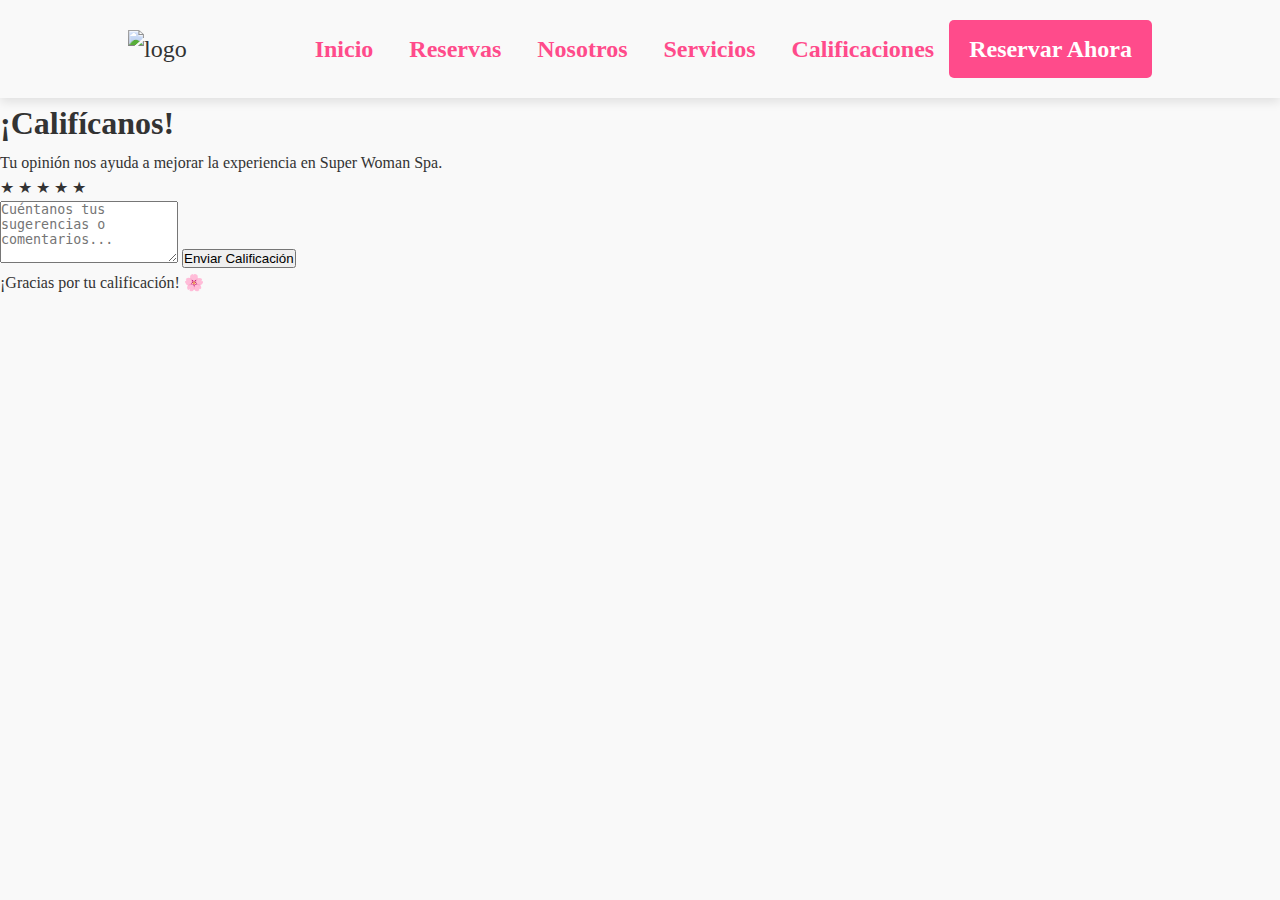
==== Calificanos.html @ a995517a "Cambios, página de error, página califícanos" ====
<!DOCTYPE html>
<html lang="es">
<head>
    <meta charset="UTF-8">
    <meta name="viewport" content="width=device-width, initial-scale=1.0">
    <title>Super Woman Spa</title>
    <link href="https://db.onlinewebfonts.com/c/a831675c355af267d4dade89bf89e1f2?family=F29LT+Riwaya+Italic" rel="stylesheet">
    <link href="https://db.onlinewebfonts.com/c/19124edd5c00bc200fbe44c474ad012f?family=Source+Serif+Pro" rel="stylesheet">
    <link rel="stylesheet" href="Estilos/estilos.css">
</head>
<body>
    <header>
        <img src="https://raw.githubusercontent.com/MontesTapiero/SuperWoman/refs/heads/main/img/logoTransparente.png" alt="logo">
        <nav>
            <a href="index.html">Inicio</a>
            <a href="reservas.html">Reservas</a>
            <a href="nosotros.html">Nosotros</a>
            <a href="servicios.html">Servicios</a>
            <a href="calificaciones.html">Calificaciones</a>
        </nav>
        <a href="#reservar" class="btn-reservar">Reservar Ahora</a>
    </header>
    <h1>¡Califícanos!</h1>
    <p>Tu opinión nos ayuda a mejorar la experiencia en Super Woman Spa.</p>

    <!-- Sección de calificación de estrellas -->
    <div class="rating" id="rating">
        <label data-score="1">&#9733;</label>
        <label data-score="2">&#9733;</label>
        <label data-score="3">&#9733;</label>
        <label data-score="4">&#9733;</label>
        <label data-score="5">&#9733;</label>
    </div>

    <!-- Comentario del cliente -->
    <textarea id="comment" rows="4" placeholder="Cuéntanos tus sugerencias o comentarios..."></textarea>

    <!-- Botón para enviar -->
    <button onclick="submitRating()">Enviar Calificación</button>

    <!-- Mensaje de agradecimiento -->
    <div class="thank-you-message" id="thankYouMessage">
        ¡Gracias por tu calificación! 🌸
    </div>

    <script>
        // JavaScript para captura de estrellas y envío de calificación
        let selectedScore = 0;

        // Agregar evento de clic a cada estrella
        document.querySelectorAll('.rating label').forEach(label => {
            label.addEventListener('click', () => {
                selectedScore = label.getAttribute('data-score');
                updateStars(selectedScore);
            });
        });

        // Función para actualizar el estilo de las estrellas seleccionadas
        function updateStars(score) {
            document.querySelectorAll('.rating label').forEach(label => {
                label.classList.toggle('selected', label.getAttribute('data-score') <= score);
            });
        }

        // Función para manejar el envío de calificación
        function submitRating() {
            const comment = document.getElementById('comment').value;
            if (selectedScore > 0) {
                console.log('Calificación:', selectedScore);
                console.log('Comentario:', comment);
                
                // Mostrar mensaje de agradecimiento
                document.getElementById('thankYouMessage').style.display = 'block';

                // Limpiar selección de estrellas y comentario después de enviar
                setTimeout(() => {
                    updateStars(0);
                    document.getElementById('comment').value = '';
                    selectedScore = 0;
                    document.getElementById('thankYouMessage').style.display = 'none';
                }, 3000);
            } else {
                alert('Por favor selecciona una calificación.');
            }
        }
    </script>
</body>
</html>
---- Estilos/estilos.css ----
* {
    box-sizing: border-box; /* Ajusta el tamaño de los elementos para incluir el padding y el borde en el ancho total */
    margin: 0; /* Elimina el margen predeterminado de todos los elementos */
    padding: 0; /* Elimina el relleno predeterminado de todos los elementos */
}
body {
    font-family: "F29LT Riwaya Italic"; /* Define la fuente principal para el cuerpo del documento */
    background-color: #f9f9f9; /* Color de fondo para toda la página */
    color: #333; /* Color de texto general */
    line-height: 1.6; /* Altura de línea para mejorar la legibilidad */
}
p {
    font-family: "Source Serif Pro"; /* Fuente específica para los párrafos */
}

/* Encabezado */
header {
    font-size: 24px; /* Tamaño de fuente para el encabezado */
    display: flex; /* Define un diseño de contenedor flexible */
    justify-content: space-between; /* Espacia los elementos en los extremos del contenedor */
    align-items: center; /* Alinea verticalmente los elementos al centro */
    padding: 20px 10%; /* Relleno alrededor del encabezado, con márgenes laterales del 10% */
    background: transparent; /* Hace que el fondo sea completamente transparente */
    box-shadow: 0 4px 10px rgba(0, 0, 0, 0.1); /* Sombra sutil debajo del encabezado */
    position: static;
    top: 0; /* Fija el encabezado en la parte superior de la página */
    left: 0; /* Alinea el encabezado al borde izquierdo */
    width: 100%; /* Ocupa todo el ancho de la ventana */
    z-index: 1000; /* Garantiza que el encabezado esté por encima de otros elementos */
}
header h1 {
    font-size: 1.5em; /* Tamaño de fuente para el título en el encabezado */
    font-weight: bold; /* Estilo de fuente en negrita */
    color: #333; /* Color del título */
}
header nav {
    margin-left: auto; /* Empuja el elemento nav hacia la izquierda */
}
header nav a {
    margin: 0 15px; /* Espacio entre los enlaces de navegación */
    text-decoration: none; /* Quita el subrayado de los enlaces */
    color: #ff4b8b; /* Color de los enlaces de navegación */
    font-weight: bold; /* Estilo de fuente en negrita */
}
header img {
    max-width: 100%; /* Ajusta la imagen a su contenedor */
    height: auto; /* Mantiene la proporción original de la imagen */
    margin-right: 20px; /* Espacio entre el logo y la navegación */
}
.btn-reservar {
    padding: 10px 20px; /* Relleno del botón */
    background-color: #ff4b8b; /* Color de fondo */
    color: #fff; /* Color del texto */
    border: none; /* Elimina el borde */
    border-radius: 5px; /* Bordes redondeados */
    cursor: pointer; /* Muestra el puntero en forma de mano */
    text-decoration: none; /* Sin subrayado */
    font-weight: bold; /* Texto en negrita */
}

/* Hero */
.hero {
    background-image: url('https://raw.githubusercontent.com/MontesTapiero/SuperWoman/refs/heads/main/img/PrincipalSPA.jpg'); /* Imagen de fondo */
    background-size: cover; /* La imagen cubre toda la sección */
    background-position: center; /* Centra la imagen */
    height: 60vh; /* Altura del 60% de la ventana */
    display: flex; /* Diseño flexible */
    align-items: center; /* Alineación vertical centrada */
    justify-content: center; /* Alineación horizontal centrada */
    color: #fff; /* Color del texto */
    text-align: center; /* Texto centrado */
    padding: 20px; /* Relleno de la sección */
}
.hero .hero-image {
    position: absolute; /* Posiciona la imagen en relación al contenedor */
    top: 0; /* Alineación superior */
    left: 0; /* Alineación izquierda */
    width: 100%; /* Ancho completo */
    height: 100%; /* Altura completa */
    object-fit: cover; /* Cubre toda el área del contenedor */
    z-index: -1; /* Coloca la imagen en el fondo */
}
.hero h2 {
    font-size: 2.5em; /* Tamaño de fuente para el título */
    font-weight: bold; /* Negrita */
    margin-bottom: 10px; /* Espacio debajo del título */
}
.hero p {
    font-size: 1.2em; /* Tamaño de fuente para el párrafo */
    margin-bottom: 20px; /* Espacio debajo del párrafo */
    color: #fff; /* Color del texto */
}
.hero .btn-cta {
    padding: 10px 20px; /* Relleno del botón */
    background-color: #ff4b8b; /* Color de fondo */
    color: #fff; /* Color del texto */
    border: none; /* Sin borde */
    border-radius: 5px; /* Bordes redondeados */
    cursor: pointer; /* Cursor en forma de mano */
    text-decoration: none; /* Sin subrayado */
}
/* Contenedor Jungla */
.jungla {
    display: flex;
    align-items: center; /* Centra verticalmente */
    justify-content: center; /* Centra horizontalmente */
    color: #fff; /* Color del texto */
    text-align: center; /* Texto centrado */
    padding: 20px; /* Relleno alrededor */
    height: 60vh; /* Altura de la sección */
    background-color: #fff; /* Color de fondo */
    
}
/* Imagen de la Jungla */
.jungla .jungla-image {
    width: 60%; /* Ajusta el ancho de la imagen al 60% del contenedor */
    max-width: 800px; /* Ancho máximo para pantallas grandes */
    height: auto; /* Mantiene la proporción de la imagen */
    object-fit: contain; /* Ajusta la imagen */
    border-radius: 8px; /* Bordes redondeados, opcional */
}
.jungla h2 {
    font-size: 2.5em; /* Tamaño de fuente para el título */
    font-weight: bold; /* Negrita */
    margin-bottom: 10px; /* Espacio debajo del título */
}
.jungla p {
    font-size: 1.2em; /* Tamaño de fuente para el párrafo */
    margin-bottom: 20px; /* Espacio debajo del párrafo */
    color: #fff; /* Color del texto */
}
.jungla .btn-cta {
    padding: 10px 20px; /* Relleno del botón */
    background-color: #ff4b8b; /* Color de fondo */
    color: #fff; /* Color del texto */
    border: none; /* Sin borde */
    border-radius: 5px; /* Bordes redondeados */
    cursor: pointer; /* Cursor en forma de mano */
    text-decoration: none; /* Sin subrayado */
}

/* Sección de servicios */
.services-section {
    padding: 40px 10%; /* Relleno para la sección */
    text-align: center; /* Texto centrado */
}
.services-section h2 {
    font-size: 1.8em; /* Tamaño de fuente */
    margin-bottom: 20px; /* Espacio debajo del título */
    font-weight: bold; /* Negrita */
    color: #333; /* Color del título */
}
.service-container {
    display: flex; /* Contenedor flexible */
    flex-wrap: wrap; /* Permite que los elementos se ajusten en múltiples filas */
    gap: 20px; /* Espacio entre los elementos */
}
.service-item {
    background-color: #fff; /* Fondo blanco */
    border-radius: 10px; /* Bordes redondeados */
    flex: 1 1 calc(33.333% - 20px); /* Elementos con ancho ajustable */
    padding: 20px; /* Relleno del contenedor */
    box-shadow: 0 4px 12px rgba(0, 0, 0, 0.1); /* Sombra del contenedor */
    text-align: left; /* Texto alineado a la izquierda */
    display: flex; /* Contenedor flexible */
    align-items: center; /* Elementos centrados verticalmente */
    gap: 20px; /* Espacio entre los elementos internos */
}
.service-item img {
    width: 30%; /* Ancho del 30% del contenedor */
    height: auto; /* Mantiene la proporción */
    border-radius: 10px; /* Bordes redondeados */
    max-width: 100%; /* Limita el ancho al contenedor */
}
.service-item h3 {
    font-size: 1.3em; /* Tamaño de fuente */
    font-weight: bold; /* Negrita */
    margin-bottom: 10px; /* Espacio debajo del título */
    color: #333; /* Color del título */
}
.service-item p {
    font-size: 1em; /* Tamaño de fuente */
    color: #666; /* Color del texto */
    margin-bottom: 10px; /* Espacio debajo del párrafo */
}
.btn-service {
    background-color: #ff4b8b; /* Color de fondo */
    color: #fff; /* Color del texto */
    padding: 10px 15px; /* Relleno del botón */
    border: none; /* Sin borde */
    border-radius: 5px; /* Bordes redondeados */
    cursor: pointer; /* Cursor en forma de mano */
    text-decoration: none; /* Sin subrayado */
    display: inline-block; /* Se comporta como un bloque en línea */
}
/* Servicios adicionales */
.extra-services {
    display: flex; /* Contenedor flexible */
    gap: 15px; /* Espacio entre los elementos */
    justify-content: space-around; /* Distribuye los elementos de manera uniforme */
    margin-top: 20px; /* Espacio superior */
    flex-wrap: wrap; /* Permite que los elementos se ajusten en varias filas si es necesario */
}
.extra-services .extra-service-item {
    text-align: center; /* Centra el texto */
    background-color: #fff; /* Fondo blanco */
    padding: 10px; /* Relleno dentro del contenedor */
    border-radius: 8px; /* Bordes redondeados */
    width: 300px; /* Ancho fijo para cada elemento */
    height: 400px; /* Altura fija para cada elemento */
    box-shadow: 0 4px 10px rgba(0, 0, 0, 0.1); /* Sombra debajo del elemento */
}
.extra-services img {
    width: 100%; /* Imagen ocupa el ancho completo del contenedor */
    border-radius: 8px; /* Bordes redondeados */
    margin-bottom: 10px; /* Espacio debajo de la imagen */
    height: auto; /* Mantiene la proporción original */
}
.extra-services h4 {
    font-size: 1em; /* Tamaño de fuente */
    font-weight: bold; /* Texto en negrita */
    color: #333; /* Color del título */
}
.extra-services p {
    font-size: 0.9em; /* Tamaño de fuente */
    color: #666; /* Color del texto */
}

/* Estilos para el footer */
footer {
    background-color: #333; /* Fondo oscuro */
    color: #fff; /* Color del texto */
    text-align: center; /* Texto centrado */
    padding: 20px; /* Relleno del footer */
    position: relative; /* Posiciona el footer en relación a su contenedor */
    bottom: 0; /* Coloca el footer en la parte inferior */
    width: 100%; /* Ancho completo de la ventana */
}
footer a {
    color: #ff4b8b; /* Color de los enlaces */
    text-decoration: none; /* Sin subrayado */
    margin: 0 10px; /* Espacio lateral entre enlaces */
    font-weight: bold; /* Negrita */
}
footer a:hover {
    text-decoration: underline; /* Subrayado al pasar el cursor */
}
footer .social-icons img {
    width: 30px; /* Ancho de los íconos sociales */
    margin: 0 10px; /* Espacio entre íconos */
}

/* Navegación */
nav ul {
    display: flex; /* Lista de navegación en línea */
    list-style: none; /* Sin viñetas en la lista */
    padding: 0; /* Sin relleno */
    margin: 0; /* Sin margen */
}
nav ul li {
    margin-left: 20px; /* Espacio entre los elementos de la lista */
}
nav ul li a {
    text-decoration: none; /* Sin subrayado */
    color: #333; /* Color de los enlaces */
}

/* Imagen en Hero */
.hero img {
    width: 100%; /* Imagen ocupa el ancho completo del contenedor */
    height: auto; /* Mantiene la proporción original */
}

/* Texto en Hero */
.hero-text {
    position: absolute; /* Texto sobrepuesto en la imagen */
    top: 50%; /* Centrado verticalmente */
    left: 50%; /* Centrado horizontalmente */
    transform: translate(-50%, -50%); /* Ajusta el texto al centro */
    font-size: 36px; /* Tamaño de fuente */
    font-weight: bold; /* Texto en negrita */
}

/* Barra de búsqueda */
.search-bar {
    position: fixed; /* Barra de búsqueda fija en pantalla */
    top: 20px; /* Distancia desde la parte superior de la pantalla */
    right: 20px; /* Barra al borde derecho */
    display: flex; /* Elementos internos alineados en fila */
    background-color: #fff; /* Fondo blanco */
    border-radius: 20px; /* Bordes redondeados */
    padding: 5px 15px; /* Relleno dentro de la barra */
    box-shadow: 0 4px 8px rgba(0, 0, 0, 0.2); /* Sombra debajo de la barra */
    z-index: 1000; /* La coloca por encima de otros elementos */
    width: 250px; /* Ancho fijo */
}
.search-bar input {
    border: none; /* Sin borde */
    outline: none; /* Sin borde al hacer clic */
    padding: 8px; /* Relleno en el campo de entrada */
    font-size: 1em; /* Tamaño de fuente */
    width: 100%; /* Ocupa todo el ancho disponible */
}
.search-bar button {
    background-color: #ff4b8b; /* Color de fondo del botón */
    color: white; /* Color del texto */
    border: none; /* Sin borde */
    padding: 8px 15px; /* Relleno del botón */
    border-radius: 50%; /* Botón circular */
    cursor: pointer; /* Cursor en forma de mano */
    margin-left: 10px; /* Espacio a la izquierda del botón */
}
.search-bar button:hover {
    background-color: #e0437a; /* Color de fondo en hover */
}

/* Servicios */
.services {
    padding: 20px; /* Relleno de la sección */
    text-align: center; /* Texto centrado */
    display: flex; /* Contenedor flexible */
    flex-direction: column; /* Elementos en columna */
    padding: 1em; /* Relleno */
}
.services h2 {
    font-size: 24px; /* Tamaño de fuente */
    margin-bottom: 20px; /* Espacio debajo del título */
}
.services-container {
    display: flex; /* Contenedor flexible */
    justify-content: center; /* Centra los elementos */
    flex-wrap: wrap; /* Permite el ajuste en múltiples filas */
}
.service-card {
    margin: 10px; /* Espacio alrededor de la tarjeta */
    width: 120px; /* Ancho fijo */
    text-align: center; /* Texto centrado */
}
.service-card img {
    width: 100%; /* Imagen ocupa el ancho completo */
    height: auto; /* Mantiene la proporción */
    border-radius: 10px; /* Bordes redondeados */
}
.service-card p {
    margin-top: 10px; /* Espacio superior */
    font-weight: bold; /* Texto en negrita */
}
.service-details {
    display: flex; /* Contenedor flexible */
    flex-direction: column; /* Elementos en columna */
    align-items: center; /* Alineación centrada */
    margin: 20px 0; /* Espacio vertical alrededor */
}
.service-details .detail {
    background-color: #fff; /* Fondo blanco */
    display: flex; /* Contenedor flexible */
    border-radius: 10px; /* Bordes redondeados */
    overflow: hidden; /* Oculta el contenido desbordado */
    box-shadow: 0 4px 8px rgba(0, 0, 0, 0.2); /* Sombra */
    margin: 10px 0; /* Espacio vertical */
    width: 80%; /* Ancho del contenedor */
}
.service-details img {
    width: 40%; /* Imagen ocupa el 40% del ancho */
    height: auto; /* Mantiene la proporción */
    object-fit: cover; /* Ajusta la imagen a su contenedor */
}
.service-text {
    padding: 15px; /* Relleno de texto */
    width: 60%; /* Texto ocupa el 60% del contenedor */
}
.service-text h3 {
    margin: 0; /* Sin margen superior */
    font-size: 18px; /* Tamaño de fuente */
    color: #333; /* Color del texto */
}
.service-text p {
    font-size: 14px; /* Tamaño de fuente */
    color: #555; /* Color del texto */
}

/* Paginación */
.pagination {
    display: flex; /* Contenedor flexible */
    justify-content: center; /* Centra los elementos */
    margin: 20px 0; /* Espacio alrededor */
}
.pagination a {
    margin: 0 5px; /* Espacio lateral entre enlaces */
    padding: 8px 12px; /* Relleno de cada enlace */
    border: 1px solid #ddd; /* Borde del enlace */
    color: #333; /* Color del texto */
    text-decoration: none; /* Sin subrayado */
    border-radius: 5px; /* Bordes redondeados */
}
.pagination a.active {
    background-color: #ff0077; /* Color de fondo para el enlace activo */
    color: white; /* Color del texto del enlace activo */
}

/* Barra de navegación */
.navbar {
    display: flex; /* Elementos alineados en fila */
    justify-content: space-between; /* Espacio entre los extremos */
    background-color: #333; /* Fondo oscuro */
    padding: 15px 30px; /* Relleno en los extremos */
}
.navbar a {
    color: #fff; /* Color del texto */
    text-decoration: none; /* Sin subrayado */
    padding: 10px 20px; /* Relleno alrededor del enlace */
}
.navbar a:hover {
    background-color: #444; /* Color de fondo en hover */
    border-radius: 5px; /* Bordes redondeados al pasar el cursor */
}

/* Calendario */
.calendar {
    display: grid; /* Contenedor en cuadrícula */
    grid-template-columns: repeat(7, 1fr); /* 7 columnas de igual tamaño */
    gap: 10px; /* Espacio entre los elementos */
    padding: 20px; /* Relleno de la sección */
    background-color: #f7f7f7; /* Fondo claro */
    border-radius: 8px; /* Bordes redondeados */
}
.calendar .day {
    text-align: center; /* Texto centrado */
    padding: 15px; /* Relleno dentro del día */
    background-color: #fff; /* Fondo blanco */
    border-radius: 5px; /* Bordes redondeados */
    box-shadow: 0 2px 5px rgba(0, 0, 0, 0.1); /* Sombra leve */
}
.calendar .day.today {
    background-color: #ff4b8b; /* Fondo para el día actual */
    color: #fff; /* Color del texto en el día actual */
}

/* Breadcrumb (Ruta de navegación) */
.breadcrumb {
    display: flex; /* Contenedor flexible */
    align-items: center; /* Alinea los elementos verticalmente */
    padding: 10px 0; /* Relleno vertical */
    list-style: none; /* Sin viñetas */
}
.breadcrumb li {
    color: #333; /* Color del texto */
    font-size: 0.9em; /* Tamaño de fuente */
}
.breadcrumb li + li::before {
    content: ">"; /* Separador entre elementos */
    margin: 0 5px; /* Espacio alrededor del separador */
    color: #999; /* Color del separador */
}

/* Botones */
.button-primary {
    background-color: #ff0077; /* Fondo principal */
    color: #fff; /* Color del texto */
    border: none; /* Sin borde */
    padding: 10px 20px; /* Relleno dentro del botón */
    border-radius: 25px; /* Bordes redondeados */
    cursor: pointer; /* Cursor en forma de mano */
    font-size: 1em; /* Tamaño de fuente */
}
.button-primary:hover {
    background-color: #e0437a; /* Fondo en hover */
}
.button-secondary {
    background-color: #333; /* Fondo secundario */
    color: #fff; /* Color del texto */
    border: none; /* Sin borde */
    padding: 10px 20px; /* Relleno dentro del botón */
    border-radius: 25px; /* Bordes redondeados */
    cursor: pointer; /* Cursor en forma de mano */
    font-size: 1em; /* Tamaño de fuente */
}
.button-secondary:hover {
    background-color: #444; /* Fondo en hover */
}

/* Formularios */
.form-group {
    display: flex; /* Contenedor flexible */
    flex-direction: column; /* Elementos en columna */
    margin-bottom: 15px; /* Espacio debajo de cada grupo */
}
.form-group label {
    margin-bottom: 5px; /* Espacio debajo de la etiqueta */
    font-weight: bold; /* Texto en negrita */
    color: #333; /* Color de la etiqueta */
}
.form-group input,
.form-group textarea,
.form-group select {
    padding: 10px; /* Relleno interno */
    border: 1px solid #ddd; /* Borde gris claro */
    border-radius: 5px; /* Bordes redondeados */
    font-size: 1em; /* Tamaño de fuente */
}
.form-group input:focus,
.form-group textarea:focus,
.form-group select:focus {
    border-color: #ff4b8b; /* Borde en foco */
    outline: none; /* Sin borde adicional en foco */
}

/* Mensajes de alerta */
.alert {
    padding: 15px; /* Relleno del mensaje */
    margin-bottom: 20px; /* Espacio inferior */
    border-radius: 5px; /* Bordes redondeados */
    color: #fff; /* Color del texto */
}
.alert-success {
    background-color: #28a745; /* Fondo de éxito */
}
.alert-warning {
    background-color: #ffc107; /* Fondo de advertencia */
}
.alert-danger {
    background-color: #dc3545; /* Fondo de error */
}
.alert-info {
    background-color: #17a2b8; /* Fondo de información */
}

/* Tarjetas */
.card {
    background-color: #fff; /* Fondo blanco */
    border-radius: 8px; /* Bordes redondeados */
    box-shadow: 0 4px 8px rgba(0, 0, 0, 0.1); /* Sombra */
    padding: 20px; /* Relleno */
    margin: 10px; /* Margen alrededor de la tarjeta */
}
.card-title {
    font-size: 1.2em; /* Tamaño de fuente del título */
    font-weight: bold; /* Título en negrita */
    margin-bottom: 10px; /* Espacio inferior del título */
    color: #333; /* Color del título */
}
.card-content {
    font-size: 0.9em; /* Tamaño de fuente del contenido */
    color: #666; /* Color del texto */
}
.card-footer {
    text-align: right; /* Alineación a la derecha */
    margin-top: 15px; /* Espacio superior */
}
.card-footer a {
    color: #ff4b8b; /* Color del enlace en el footer */
    text-decoration: none; /* Sin subrayado */
}

/* Media queries para adaptabilidad */
@media (max-width: 768px) {
    .navbar {
        flex-direction: column; /* Elementos en columna en pantallas pequeñas */
        align-items: center; /* Centrados horizontalmente */
    }
    .extra-services {
        flex-direction: column; /* Elementos en columna */
    }
    .services-container {
        flex-direction: column; /* Elementos en columna */
    }
    .service-details {
        flex-direction: column; /* Elementos en columna */
    }
}

/* Estilo básico para la tabla */
table {
    width: 60%; /* Ancho de la tabla en el 60% del contenedor */
    height: 20px; /* Altura mínima */
    border-collapse: collapse; /* Elimina los espacios entre celdas */
    margin: 50px auto 0px auto; /* Centra la tabla horizontalmente y le da margen superior */
    font-family: Arial, sans-serif; /* Fuente de la tabla */
    cursor: pointer; /* Cambia el cursor al pasar el ratón */
}
th, td {
    border: 1px solid #ddd; /* Borde claro alrededor de cada celda */
    text-align: left; /* Alinea el texto a la izquierda */
    padding: 10px; /* Relleno interno en las celdas */
    font-size: 14px; /* Tamaño de fuente */
}
th {
    background-color: #e0437a; /* Color de fondo de las celdas de encabezado */
    color: white; /* Texto blanco en el encabezado */
}
td {
    background-color: #60a3bc; /* Fondo de las celdas de datos */
    color: #e0437a; /* Color del texto */
    width: 150%; /* Ancho específico */
}

/* Asegura que los días y horarios se distribuyan de forma apropiada */
td span {
    display: inline-table; /* Los elementos internos se organizan en tabla */
}

/* Estilo para las filas alternadas */
tr:nth-child(even) {
    background-color: #f2f2f2; /* Fondo claro para filas pares */
}

/* Resalta la fila al pasar el ratón */
tr:hover {
    background-color: #60a3bc; /* Fondo azul en hover */
    color: #fff; /* Texto blanco en hover */
}
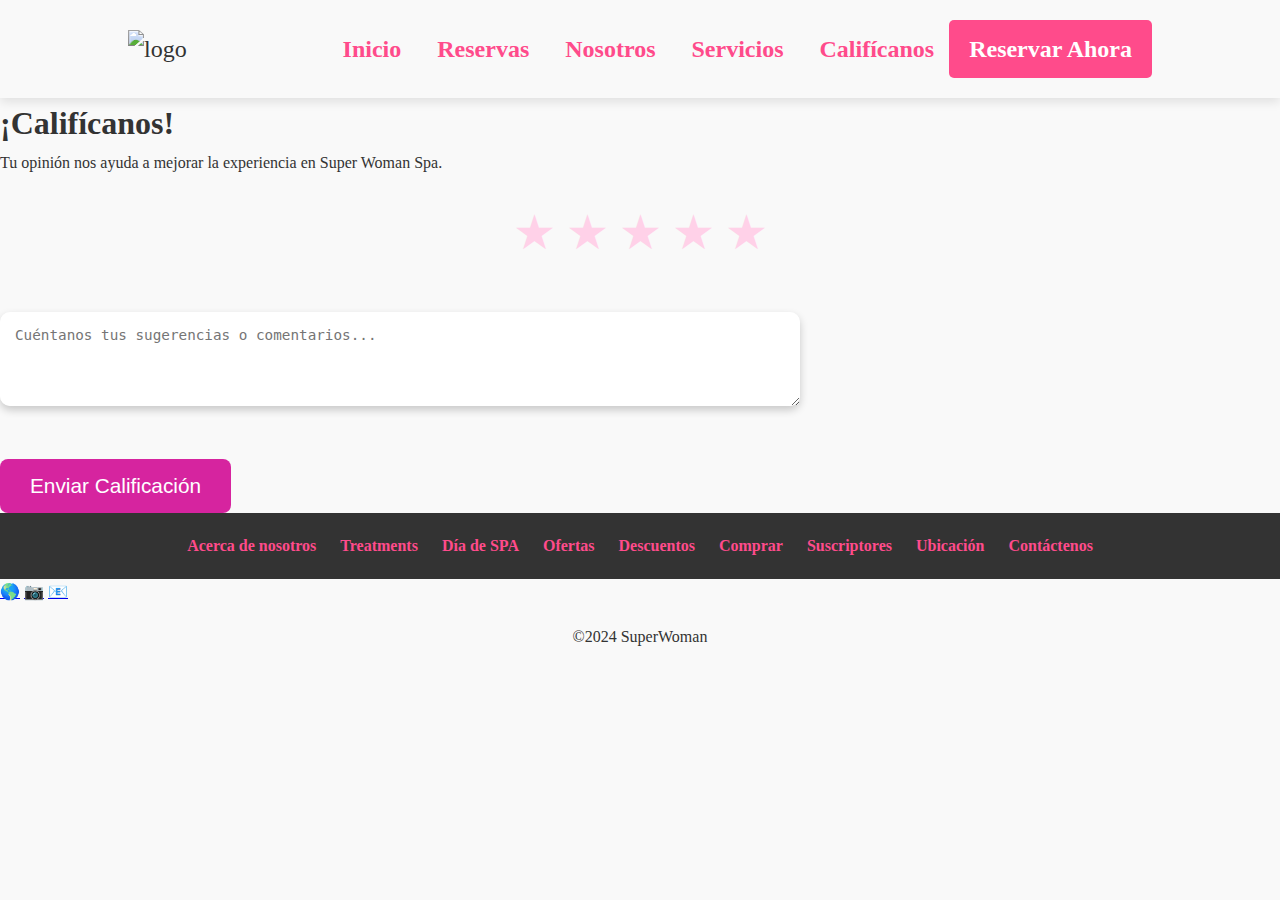
==== commit d3b872a9: "Cambios" ====
--- a/Calificanos.html
+++ b/Calificanos.html
@@ -7,19 +7,89 @@
     <link href="https://db.onlinewebfonts.com/c/a831675c355af267d4dade89bf89e1f2?family=F29LT+Riwaya+Italic" rel="stylesheet">
     <link href="https://db.onlinewebfonts.com/c/19124edd5c00bc200fbe44c474ad012f?family=Source+Serif+Pro" rel="stylesheet">
     <link rel="stylesheet" href="Estilos/estilos.css">
+
+    <style>
+        
+        /* Sección de estrellas */
+        .rating {
+            display: flex;
+            justify-content: center;
+            gap: 10px;
+            margin: 20px 0;
+            animation: fadeInDown 1.5s ease-in-out;
+        }
+
+        .rating label {
+            font-size: 3em;
+            color: #ffd1e8;
+            cursor: pointer;
+            transition: transform 0.3s, color 0.3s;
+        }
+
+        .rating label:hover,
+        .rating label.selected {
+            color: #ff6699;
+            transform: scale(1.3);
+        }
+
+        /* Campo de comentarios */
+        textarea {
+            width: 80%;
+            max-width: 800px;
+            padding: 15px;
+            margin: 20px 0;
+            border: none;
+            border-radius: 10px;
+            font-size: 1.1em;
+            background: rgba(255, 255, 255, 0.9);
+            color: #333;
+            box-shadow: 0 4px 8px rgba(0, 0, 0, 0.2);
+            animation: fadeInDown 1.8s ease-in-out;
+        }
+
+        /* Botón de envío */
+        button {
+            padding: 15px 30px;
+            font-size: 1.3em;
+            color: #fff;
+            background-color: #d6249f;
+            border: none;
+            border-radius: 8px;
+            cursor: pointer;
+            transition: background-color 0.3s, transform 0.2s;
+            animation: fadeInDown 2s ease-in-out;
+        }
+
+        button:hover {
+            background-color: #b31f7e;
+            transform: scale(1.05);
+        }
+
+        /* Mensaje de agradecimiento */
+        .thank-you-message {
+            display: none;
+            font-size: 1.4em;
+            color: #fff;
+            margin-top: 20px;
+            animation: fadeIn 0.5s ease;
+        }
+
+    
+    </style>
 </head>
 <body>
     <header>
-        <img src="https://raw.githubusercontent.com/MontesTapiero/SuperWoman/refs/heads/main/img/logoTransparente.png" alt="logo">
+        <img src="https://raw.githubusercontent.com/MontesTapiero/SuperWoman/refs/heads/main/img/logoTransparente.png" alt="logo" width="160vh">
         <nav>
-            <a href="index.html">Inicio</a>
-            <a href="reservas.html">Reservas</a>
-            <a href="nosotros.html">Nosotros</a>
-            <a href="servicios.html">Servicios</a>
-            <a href="calificaciones.html">Calificaciones</a>
+            <a href="Inicio.html">Inicio</a>
+            <a href="Reservas.html">Reservas</a>
+            <a href="Nosotros.html">Nosotros</a>
+            <a href="Servicios.html">Servicios</a>
+            <a href="Calificanos.html">Califícanos</a>
         </nav>
         <a href="#reservar" class="btn-reservar">Reservar Ahora</a>
     </header>
+    <section>
     <h1>¡Califícanos!</h1>
     <p>Tu opinión nos ayuda a mejorar la experiencia en Super Woman Spa.</p>
 
@@ -33,7 +103,7 @@
     </div>
 
     <!-- Comentario del cliente -->
-    <textarea id="comment" rows="4" placeholder="Cuéntanos tus sugerencias o comentarios..."></textarea>
+    <textarea id="comment" rows="4" placeholder="Cuéntanos tus sugerencias o comentarios..."></textarea><br><br>
 
     <!-- Botón para enviar -->
     <button onclick="submitRating()">Enviar Calificación</button>
@@ -42,6 +112,7 @@
     <div class="thank-you-message" id="thankYouMessage">
         ¡Gracias por tu calificación! 🌸
     </div>
+    </section>
 
     <script>
         // JavaScript para captura de estrellas y envío de calificación
@@ -84,5 +155,26 @@
             }
         }
     </script>
+
+<footer class="footer">
+    <a href="#">Acerca de nosotros</a>
+    <a href="#">Treatments</a>
+    <a href="#">Día de SPA</a>
+    <a href="#">Ofertas</a>
+    <a href="#">Descuentos</a>
+    <a href="#">Comprar</a>
+    <a href="#">Suscriptores</a>
+    <a href="#">Ubicación</a>
+    <a href="#">Contáctenos</a>
+</footer>
+
+<div class="social-icons">
+    <a href="#">&#x1F30E;</a>
+    <a href="#">&#x1F4F7;</a>
+    <a href="#">&#x1F4E7;</a>
+</div>
+
+<p style="text-align: center; margin: 20px 0;">&copy;2024 SuperWoman</p>
+
 </body>
 </html>--- a/Estilos/estilos.css
+++ b/Estilos/estilos.css
@@ -60,7 +60,8 @@
 
 /* Hero */
 .hero {
-    background-image: url('https://raw.githubusercontent.com/MontesTapiero/SuperWoman/refs/heads/main/img/PrincipalSPA.jpg'); /* Imagen de fondo */
+
+    background-image: url('https://raw.githubusercontent.com/MontesTapiero/SuperWoman/refs/heads/main/img/PrincipalSPA.png'); /* Imagen de fondo */
     background-size: cover; /* La imagen cubre toda la sección */
     background-position: center; /* Centra la imagen */
     height: 60vh; /* Altura del 60% de la ventana */
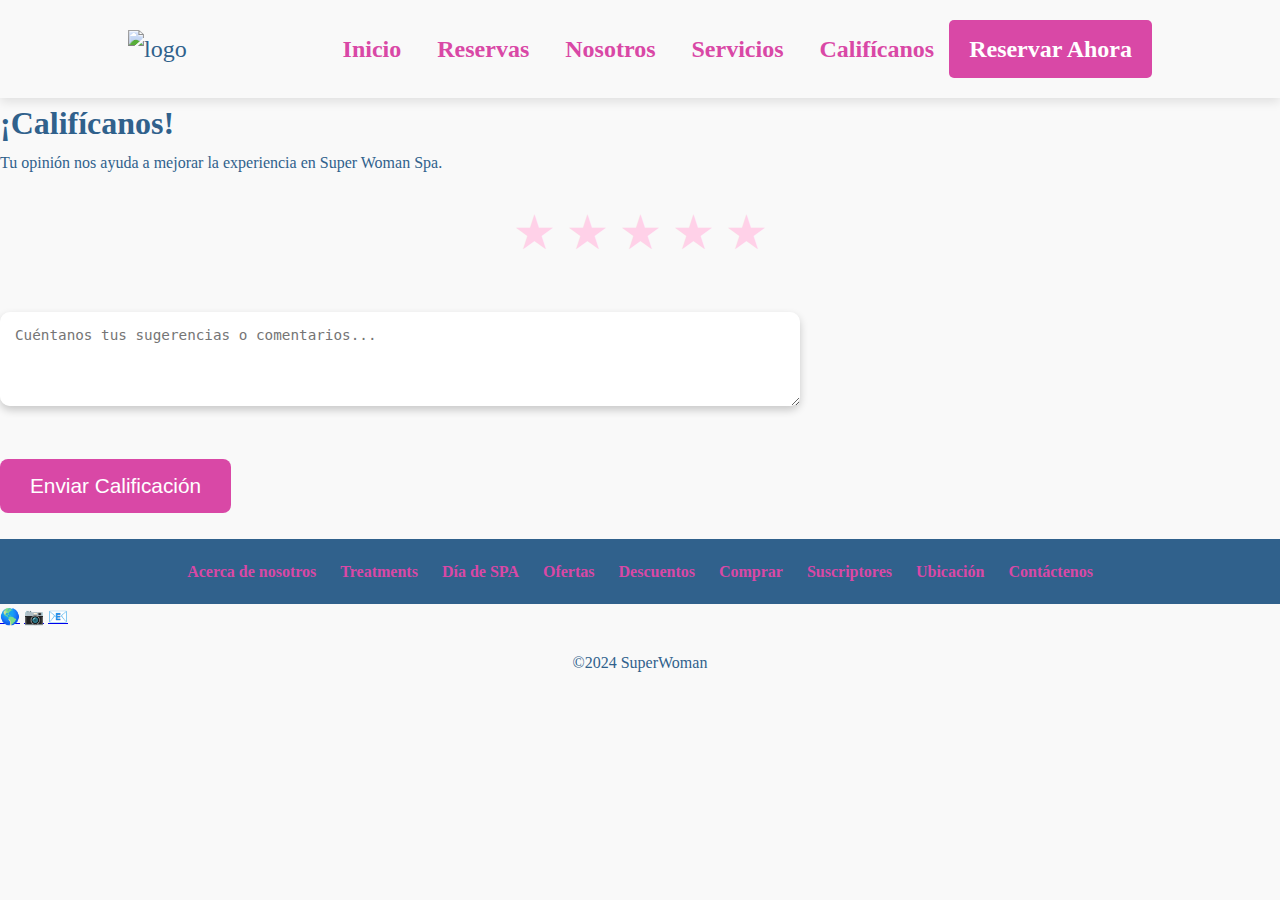
==== commit 18aa4c53: "Cambios" ====
--- a/Calificanos.html
+++ b/Calificanos.html
@@ -28,7 +28,7 @@
 
         .rating label:hover,
         .rating label.selected {
-            color: #ff6699;
+            color: #D948A6;
             transform: scale(1.3);
         }
 
@@ -52,7 +52,7 @@
             padding: 15px 30px;
             font-size: 1.3em;
             color: #fff;
-            background-color: #d6249f;
+            background-color: #D948A6;
             border: none;
             border-radius: 8px;
             cursor: pointer;
@@ -61,7 +61,7 @@
         }
 
         button:hover {
-            background-color: #b31f7e;
+            background-color: #D948A6;
             transform: scale(1.05);
         }
 
@@ -106,13 +106,13 @@
     <textarea id="comment" rows="4" placeholder="Cuéntanos tus sugerencias o comentarios..."></textarea><br><br>
 
     <!-- Botón para enviar -->
-    <button onclick="submitRating()">Enviar Calificación</button>
+    <button onclick="submitRating()">Enviar Calificación</button><br><br>
 
     <!-- Mensaje de agradecimiento -->
     <div class="thank-you-message" id="thankYouMessage">
-        ¡Gracias por tu calificación! 🌸
+        ¡Gracias por tu calificación! 
     </div>
-    </section>
+    
 
     <script>
         // JavaScript para captura de estrellas y envío de calificación
--- a/Estilos/estilos.css
+++ b/Estilos/estilos.css
@@ -6,7 +6,7 @@
 body {
     font-family: "F29LT Riwaya Italic"; /* Define la fuente principal para el cuerpo del documento */
     background-color: #f9f9f9; /* Color de fondo para toda la página */
-    color: #333; /* Color de texto general */
+    color: #30618C; /* Color de texto general */
     line-height: 1.6; /* Altura de línea para mejorar la legibilidad */
 }
 p {
@@ -31,7 +31,7 @@
 header h1 {
     font-size: 1.5em; /* Tamaño de fuente para el título en el encabezado */
     font-weight: bold; /* Estilo de fuente en negrita */
-    color: #333; /* Color del título */
+    color: #30618C; /* Color del título */
 }
 header nav {
     margin-left: auto; /* Empuja el elemento nav hacia la izquierda */
@@ -39,7 +39,7 @@
 header nav a {
     margin: 0 15px; /* Espacio entre los enlaces de navegación */
     text-decoration: none; /* Quita el subrayado de los enlaces */
-    color: #ff4b8b; /* Color de los enlaces de navegación */
+    color: #D948A6; /* Color de los enlaces de navegación */
     font-weight: bold; /* Estilo de fuente en negrita */
 }
 header img {
@@ -49,7 +49,7 @@
 }
 .btn-reservar {
     padding: 10px 20px; /* Relleno del botón */
-    background-color: #ff4b8b; /* Color de fondo */
+    background-color: #D948A6; /* Color de fondo */
     color: #fff; /* Color del texto */
     border: none; /* Elimina el borde */
     border-radius: 5px; /* Bordes redondeados */
@@ -89,11 +89,11 @@
 .hero p {
     font-size: 1.2em; /* Tamaño de fuente para el párrafo */
     margin-bottom: 20px; /* Espacio debajo del párrafo */
-    color: #fff; /* Color del texto */
+    color: #30618C; /* Color del texto */
 }
 .hero .btn-cta {
     padding: 10px 20px; /* Relleno del botón */
-    background-color: #ff4b8b; /* Color de fondo */
+    background-color: #D948A6; /* Color de fondo */
     color: #fff; /* Color del texto */
     border: none; /* Sin borde */
     border-radius: 5px; /* Bordes redondeados */
@@ -132,7 +132,7 @@
 }
 .jungla .btn-cta {
     padding: 10px 20px; /* Relleno del botón */
-    background-color: #ff4b8b; /* Color de fondo */
+    background-color: #D948A6; /* Color de fondo */
     color: #fff; /* Color del texto */
     border: none; /* Sin borde */
     border-radius: 5px; /* Bordes redondeados */
@@ -149,7 +149,7 @@
     font-size: 1.8em; /* Tamaño de fuente */
     margin-bottom: 20px; /* Espacio debajo del título */
     font-weight: bold; /* Negrita */
-    color: #333; /* Color del título */
+    color: #30618C; /* Color del título */
 }
 .service-container {
     display: flex; /* Contenedor flexible */
@@ -177,15 +177,15 @@
     font-size: 1.3em; /* Tamaño de fuente */
     font-weight: bold; /* Negrita */
     margin-bottom: 10px; /* Espacio debajo del título */
-    color: #333; /* Color del título */
+    color: #30618C; /* Color del título */
 }
 .service-item p {
     font-size: 1em; /* Tamaño de fuente */
-    color: #666; /* Color del texto */
+    color: #30618C; /* Color del texto */
     margin-bottom: 10px; /* Espacio debajo del párrafo */
 }
 .btn-service {
-    background-color: #ff4b8b; /* Color de fondo */
+    background-color: #D948A6; /* Color de fondo */
     color: #fff; /* Color del texto */
     padding: 10px 15px; /* Relleno del botón */
     border: none; /* Sin borde */
@@ -220,16 +220,16 @@
 .extra-services h4 {
     font-size: 1em; /* Tamaño de fuente */
     font-weight: bold; /* Texto en negrita */
-    color: #333; /* Color del título */
+    color: #30618C; /* Color del título */
 }
 .extra-services p {
     font-size: 0.9em; /* Tamaño de fuente */
-    color: #666; /* Color del texto */
+    color: #30618C; /* Color del texto */
 }
 
 /* Estilos para el footer */
 footer {
-    background-color: #333; /* Fondo oscuro */
+    background-color: #30618C; /* Fondo oscuro */
     color: #fff; /* Color del texto */
     text-align: center; /* Texto centrado */
     padding: 20px; /* Relleno del footer */
@@ -238,7 +238,7 @@
     width: 100%; /* Ancho completo de la ventana */
 }
 footer a {
-    color: #ff4b8b; /* Color de los enlaces */
+    color: #D948A6; /* Color de los enlaces */
     text-decoration: none; /* Sin subrayado */
     margin: 0 10px; /* Espacio lateral entre enlaces */
     font-weight: bold; /* Negrita */
@@ -263,7 +263,7 @@
 }
 nav ul li a {
     text-decoration: none; /* Sin subrayado */
-    color: #333; /* Color de los enlaces */
+    color: #30618C; /* Color de los enlaces */
 }
 
 /* Imagen en Hero */
@@ -303,7 +303,7 @@
     width: 100%; /* Ocupa todo el ancho disponible */
 }
 .search-bar button {
-    background-color: #ff4b8b; /* Color de fondo del botón */
+    background-color: #D948A6; /* Color de fondo del botón */
     color: white; /* Color del texto */
     border: none; /* Sin borde */
     padding: 8px 15px; /* Relleno del botón */
@@ -312,7 +312,7 @@
     margin-left: 10px; /* Espacio a la izquierda del botón */
 }
 .search-bar button:hover {
-    background-color: #e0437a; /* Color de fondo en hover */
+    background-color: #D948A6; /* Color de fondo en hover */
 }
 
 /* Servicios */
@@ -373,11 +373,11 @@
 .service-text h3 {
     margin: 0; /* Sin margen superior */
     font-size: 18px; /* Tamaño de fuente */
-    color: #333; /* Color del texto */
+    color: #30618C; /* Color del texto */
 }
 .service-text p {
     font-size: 14px; /* Tamaño de fuente */
-    color: #555; /* Color del texto */
+    color: #30618C; /* Color del texto */
 }
 
 /* Paginación */
@@ -390,12 +390,12 @@
     margin: 0 5px; /* Espacio lateral entre enlaces */
     padding: 8px 12px; /* Relleno de cada enlace */
     border: 1px solid #ddd; /* Borde del enlace */
-    color: #333; /* Color del texto */
+    color: #30618C; /* Color del texto */
     text-decoration: none; /* Sin subrayado */
     border-radius: 5px; /* Bordes redondeados */
 }
 .pagination a.active {
-    background-color: #ff0077; /* Color de fondo para el enlace activo */
+    background-color: #F2A0D5; /* Color de fondo para el enlace activo */
     color: white; /* Color del texto del enlace activo */
 }
 
@@ -403,7 +403,7 @@
 .navbar {
     display: flex; /* Elementos alineados en fila */
     justify-content: space-between; /* Espacio entre los extremos */
-    background-color: #333; /* Fondo oscuro */
+    background-color: #30618C; /* Fondo oscuro */
     padding: 15px 30px; /* Relleno en los extremos */
 }
 .navbar a {
@@ -412,7 +412,7 @@
     padding: 10px 20px; /* Relleno alrededor del enlace */
 }
 .navbar a:hover {
-    background-color: #444; /* Color de fondo en hover */
+    background-color: #30618C; /* Color de fondo en hover */
     border-radius: 5px; /* Bordes redondeados al pasar el cursor */
 }
 
@@ -433,7 +433,7 @@
     box-shadow: 0 2px 5px rgba(0, 0, 0, 0.1); /* Sombra leve */
 }
 .calendar .day.today {
-    background-color: #ff4b8b; /* Fondo para el día actual */
+    background-color: #D948A6; /* Fondo para el día actual */
     color: #fff; /* Color del texto en el día actual */
 }
 
@@ -445,18 +445,18 @@
     list-style: none; /* Sin viñetas */
 }
 .breadcrumb li {
-    color: #333; /* Color del texto */
+    color: #30618C; /* Color del texto */
     font-size: 0.9em; /* Tamaño de fuente */
 }
 .breadcrumb li + li::before {
     content: ">"; /* Separador entre elementos */
     margin: 0 5px; /* Espacio alrededor del separador */
-    color: #999; /* Color del separador */
+    color: #30618C; /* Color del separador */
 }
 
 /* Botones */
 .button-primary {
-    background-color: #ff0077; /* Fondo principal */
+    background-color: #D948A6; /* Fondo principal */
     color: #fff; /* Color del texto */
     border: none; /* Sin borde */
     padding: 10px 20px; /* Relleno dentro del botón */
@@ -465,10 +465,10 @@
     font-size: 1em; /* Tamaño de fuente */
 }
 .button-primary:hover {
-    background-color: #e0437a; /* Fondo en hover */
+    background-color: #D948A6; /* Fondo en hover */
 }
 .button-secondary {
-    background-color: #333; /* Fondo secundario */
+    background-color: #30618C; /* Fondo secundario */
     color: #fff; /* Color del texto */
     border: none; /* Sin borde */
     padding: 10px 20px; /* Relleno dentro del botón */
@@ -477,7 +477,7 @@
     font-size: 1em; /* Tamaño de fuente */
 }
 .button-secondary:hover {
-    background-color: #444; /* Fondo en hover */
+    background-color: #30618C; /* Fondo en hover */
 }
 
 /* Formularios */
@@ -502,7 +502,7 @@
 .form-group input:focus,
 .form-group textarea:focus,
 .form-group select:focus {
-    border-color: #ff4b8b; /* Borde en foco */
+    border-color: #D948A6; /* Borde en foco */
     outline: none; /* Sin borde adicional en foco */
 }
 
@@ -538,18 +538,18 @@
     font-size: 1.2em; /* Tamaño de fuente del título */
     font-weight: bold; /* Título en negrita */
     margin-bottom: 10px; /* Espacio inferior del título */
-    color: #333; /* Color del título */
+    color: #30618C; /* Color del título */
 }
 .card-content {
     font-size: 0.9em; /* Tamaño de fuente del contenido */
-    color: #666; /* Color del texto */
+    color: #30618C; /* Color del texto */
 }
 .card-footer {
     text-align: right; /* Alineación a la derecha */
     margin-top: 15px; /* Espacio superior */
 }
 .card-footer a {
-    color: #ff4b8b; /* Color del enlace en el footer */
+    color: #D948A6; /* Color del enlace en el footer */
     text-decoration: none; /* Sin subrayado */
 }
 
@@ -586,12 +586,12 @@
     font-size: 14px; /* Tamaño de fuente */
 }
 th {
-    background-color: #e0437a; /* Color de fondo de las celdas de encabezado */
+    background-color: #D948A6; /* Color de fondo de las celdas de encabezado */
     color: white; /* Texto blanco en el encabezado */
 }
 td {
-    background-color: #60a3bc; /* Fondo de las celdas de datos */
-    color: #e0437a; /* Color del texto */
+    background-color: #94E1F2; /* Fondo de las celdas de datos */
+    color: #D948A6; /* Color del texto */
     width: 150%; /* Ancho específico */
 }
 
@@ -607,7 +607,7 @@
 
 /* Resalta la fila al pasar el ratón */
 tr:hover {
-    background-color: #60a3bc; /* Fondo azul en hover */
+    background-color: #94E1F2; /* Fondo azul en hover */
     color: #fff; /* Texto blanco en hover */
 }
 
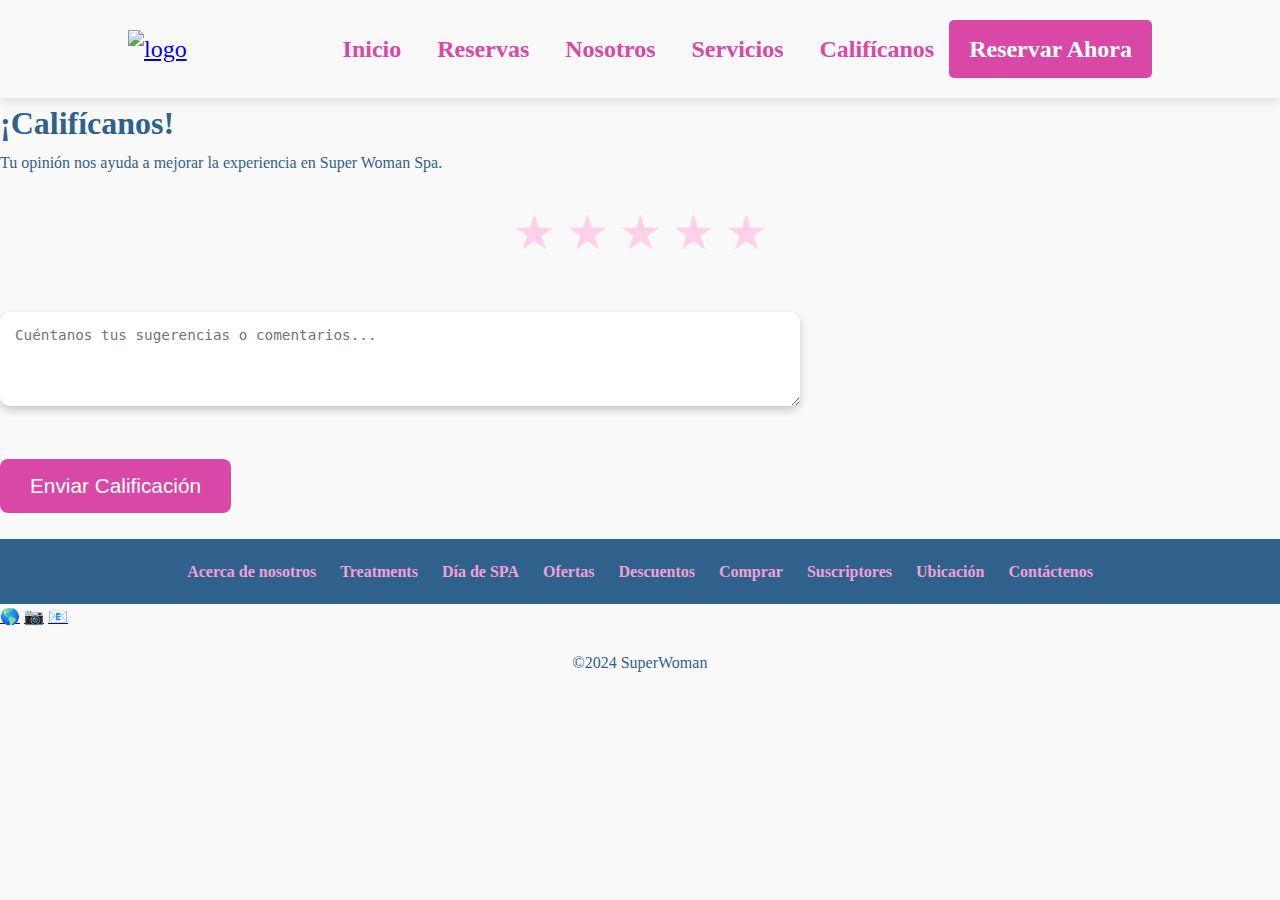
==== commit e592e0f2: "Nuevos Cambios" ====
--- a/Calificanos.html
+++ b/Calificanos.html
@@ -42,7 +42,7 @@
             border-radius: 10px;
             font-size: 1.1em;
             background: rgba(255, 255, 255, 0.9);
-            color: #333;
+            color: #30618C;
             box-shadow: 0 4px 8px rgba(0, 0, 0, 0.2);
             animation: fadeInDown 1.8s ease-in-out;
         }
@@ -69,7 +69,7 @@
         .thank-you-message {
             display: none;
             font-size: 1.4em;
-            color: #fff;
+            color: #30618C;
             margin-top: 20px;
             animation: fadeIn 0.5s ease;
         }
@@ -79,7 +79,9 @@
 </head>
 <body>
     <header>
-        <img src="https://raw.githubusercontent.com/MontesTapiero/SuperWoman/refs/heads/main/img/logoTransparente.png" alt="logo" width="160vh">
+        <a href="Inicio.html">
+            <img src="https://raw.githubusercontent.com/MontesTapiero/SuperWoman/refs/heads/main/img/logoTransparente.png" alt="logo" width="160vh"> 
+        </a>
         <nav>
             <a href="Inicio.html">Inicio</a>
             <a href="Reservas.html">Reservas</a>
@@ -87,7 +89,7 @@
             <a href="Servicios.html">Servicios</a>
             <a href="Calificanos.html">Califícanos</a>
         </nav>
-        <a href="#reservar" class="btn-reservar">Reservar Ahora</a>
+        <a href="Reservas.html" class="btn-reservar">Reservar Ahora</a>
     </header>
     <section>
     <h1>¡Califícanos!</h1>
--- a/Estilos/estilos.css
+++ b/Estilos/estilos.css
@@ -61,16 +61,16 @@
 /* Hero */
 .hero {
 
-    background-image: url('https://raw.githubusercontent.com/MontesTapiero/SuperWoman/refs/heads/main/img/PrincipalSPA.png'); /* Imagen de fondo */
+    background-image: url('https://raw.githubusercontent.com/MontesTapiero/SuperWoman/refs/heads/main/img/ImagenPrincipal.jpeg'); /* Imagen de fondo */
     background-size: cover; /* La imagen cubre toda la sección */
     background-position: center; /* Centra la imagen */
-    height: 60vh; /* Altura del 60% de la ventana */
+    height: 80vh; /* Altura del 60% de la ventana */
     display: flex; /* Diseño flexible */
     align-items: center; /* Alineación vertical centrada */
     justify-content: center; /* Alineación horizontal centrada */
-    color: #fff; /* Color del texto */
+    color: #30618C; /* Color del texto */
     text-align: center; /* Texto centrado */
-    padding: 20px; /* Relleno de la sección */
+    padding: 10px; /* Relleno de la sección */
 }
 .hero .hero-image {
     position: absolute; /* Posiciona la imagen en relación al contenedor */
@@ -238,7 +238,7 @@
     width: 100%; /* Ancho completo de la ventana */
 }
 footer a {
-    color: #D948A6; /* Color de los enlaces */
+    color: #F2A0D5; /* Color de los enlaces */
     text-decoration: none; /* Sin subrayado */
     margin: 0 10px; /* Espacio lateral entre enlaces */
     font-weight: bold; /* Negrita */
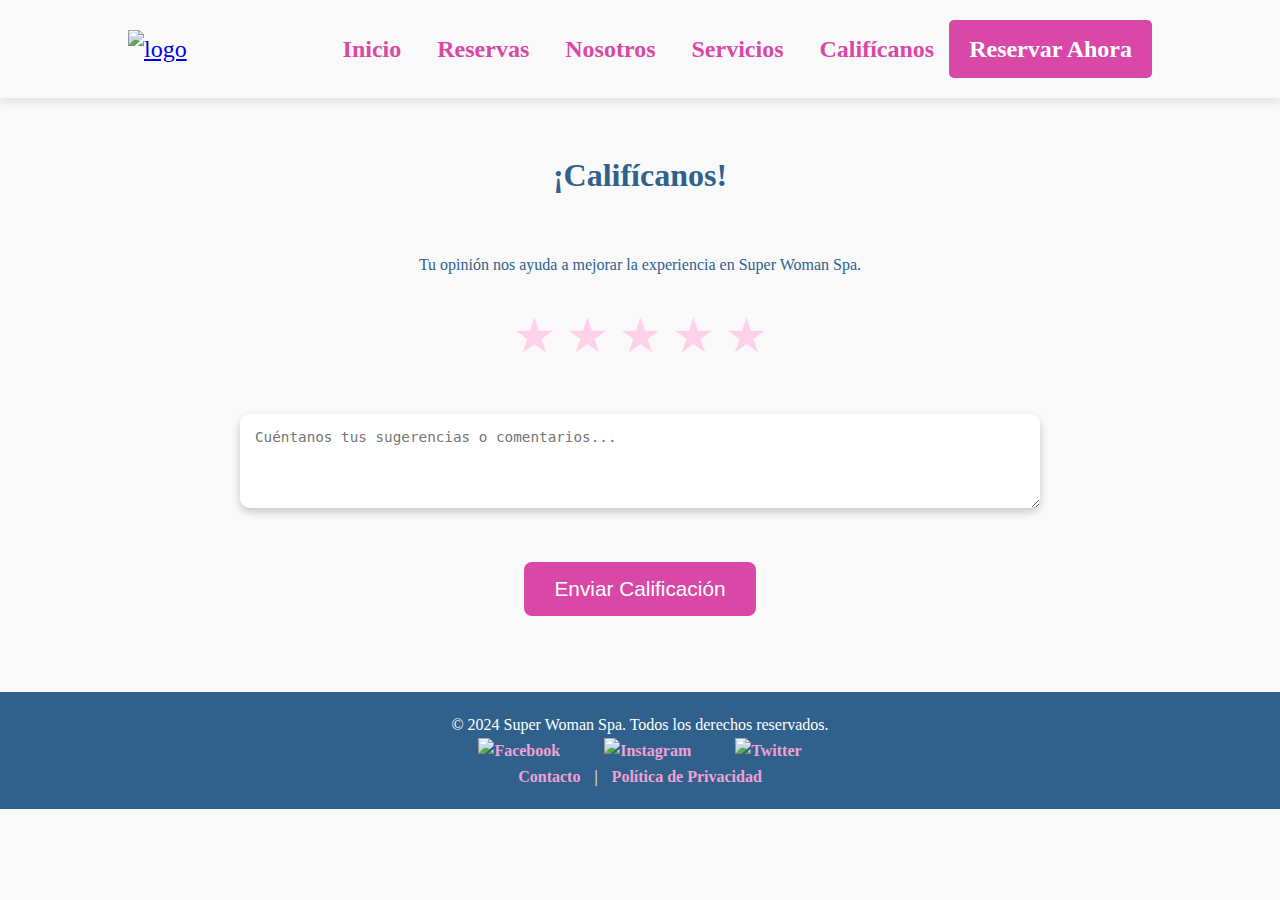
==== commit da0a0d3b: "A." ====
--- a/Calificanos.html
+++ b/Calificanos.html
@@ -83,7 +83,7 @@
             <img src="https://raw.githubusercontent.com/MontesTapiero/SuperWoman/refs/heads/main/img/logoTransparente.png" alt="logo" width="160vh"> 
         </a>
         <nav>
-            <a href="Inicio.html">Inicio</a>
+            <a href="index.html">Inicio</a>
             <a href="Reservas.html">Reservas</a>
             <a href="Nosotros.html">Nosotros</a>
             <a href="Servicios.html">Servicios</a>
@@ -92,7 +92,9 @@
         <a href="Reservas.html" class="btn-reservar">Reservar Ahora</a>
     </header>
     <section>
-    <h1>¡Califícanos!</h1>
+    <center>
+        <br><br>
+    <h1>¡Califícanos!</h1><br><br>
     <p>Tu opinión nos ayuda a mejorar la experiencia en Super Woman Spa.</p>
 
     <!-- Sección de calificación de estrellas -->
@@ -114,7 +116,9 @@
     <div class="thank-you-message" id="thankYouMessage">
         ¡Gracias por tu calificación! 
     </div>
-    
+    <br><br>
+    </center>
+    </section>
 
     <script>
         // JavaScript para captura de estrellas y envío de calificación
@@ -158,25 +162,27 @@
         }
     </script>
 
-<footer class="footer">
-    <a href="#">Acerca de nosotros</a>
-    <a href="#">Treatments</a>
-    <a href="#">Día de SPA</a>
-    <a href="#">Ofertas</a>
-    <a href="#">Descuentos</a>
-    <a href="#">Comprar</a>
-    <a href="#">Suscriptores</a>
-    <a href="#">Ubicación</a>
-    <a href="#">Contáctenos</a>
+<!-- Footer -->
+<footer>
+    <p>&copy; 2024 Super Woman Spa. Todos los derechos reservados.</p>
+    <div class="social-icons">
+        <a href="https://facebook.com" target="_blank"><img src="https://upload.wikimedia.org/wikipedia/commons/5/51/Facebook_f_logo_%282019%29.svg" alt="Facebook"></a>
+        <a href="https://instagram.com" target="_blank"><img src="https://upload.wikimedia.org/wikipedia/commons/a/a5/Instagram_icon.png" alt="Instagram"></a>
+        <a href="https://twitter.com" target="_blank"><img src="https://pbs.twimg.com/media/F1zrsq8XsAUU7Lw?format=jpg&name=large" alt="Twitter"></a>
+    </div>
+    <p><a href="mailto:contacto@superwomanspa.com">Contacto</a> | <a href="Página de error.html">Política de Privacidad</a></p>
 </footer>
+<script>
+    // Obtener el botón del menú hamburguesa y el contenedor del menú
+    const menuToggle = document.getElementById('menu-toggle');
+    const nav = document.querySelector('header nav');
 
-<div class="social-icons">
-    <a href="#">&#x1F30E;</a>
-    <a href="#">&#x1F4F7;</a>
-    <a href="#">&#x1F4E7;</a>
-</div>
+    // Agregar un evento para alternar la clase 'open' cuando se haga clic en el botón hamburguesa
+    menuToggle.addEventListener('click', () => {
+        nav.classList.toggle('open'); // Alternar la visibilidad del menú
+    });
+</script>
 
-<p style="text-align: center; margin: 20px 0;">&copy;2024 SuperWoman</p>
 
 </body>
 </html>